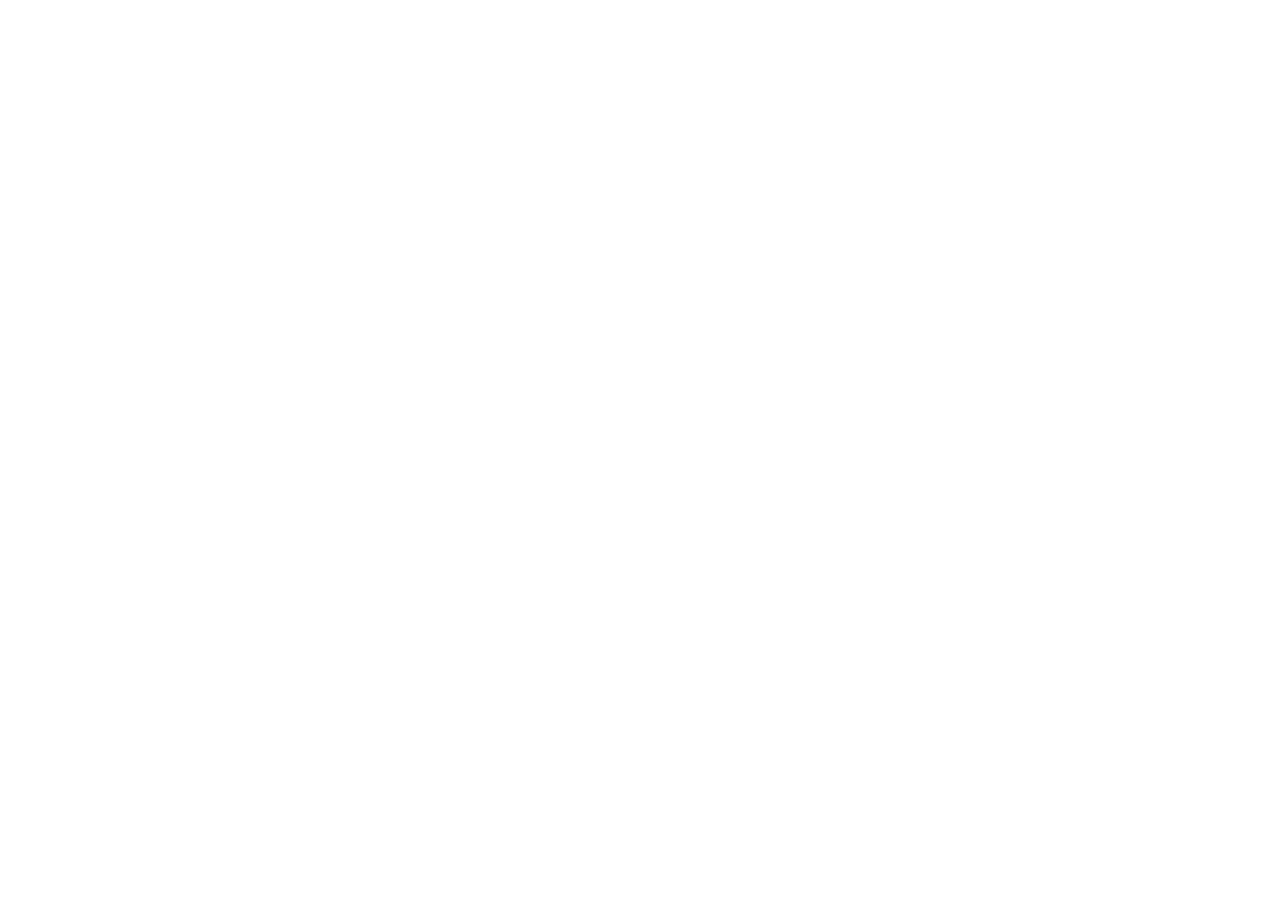
==== index.html @ 39729098 "first commit" ====
<!DOCTYPE html>
<html lang="en">
<head>
    <meta charset="UTF-8">
    <meta name="viewport" content="width=device-width, initial-scale=1.0">
    <title>Document</title>
</head>
<body>
    
</body>
</html>
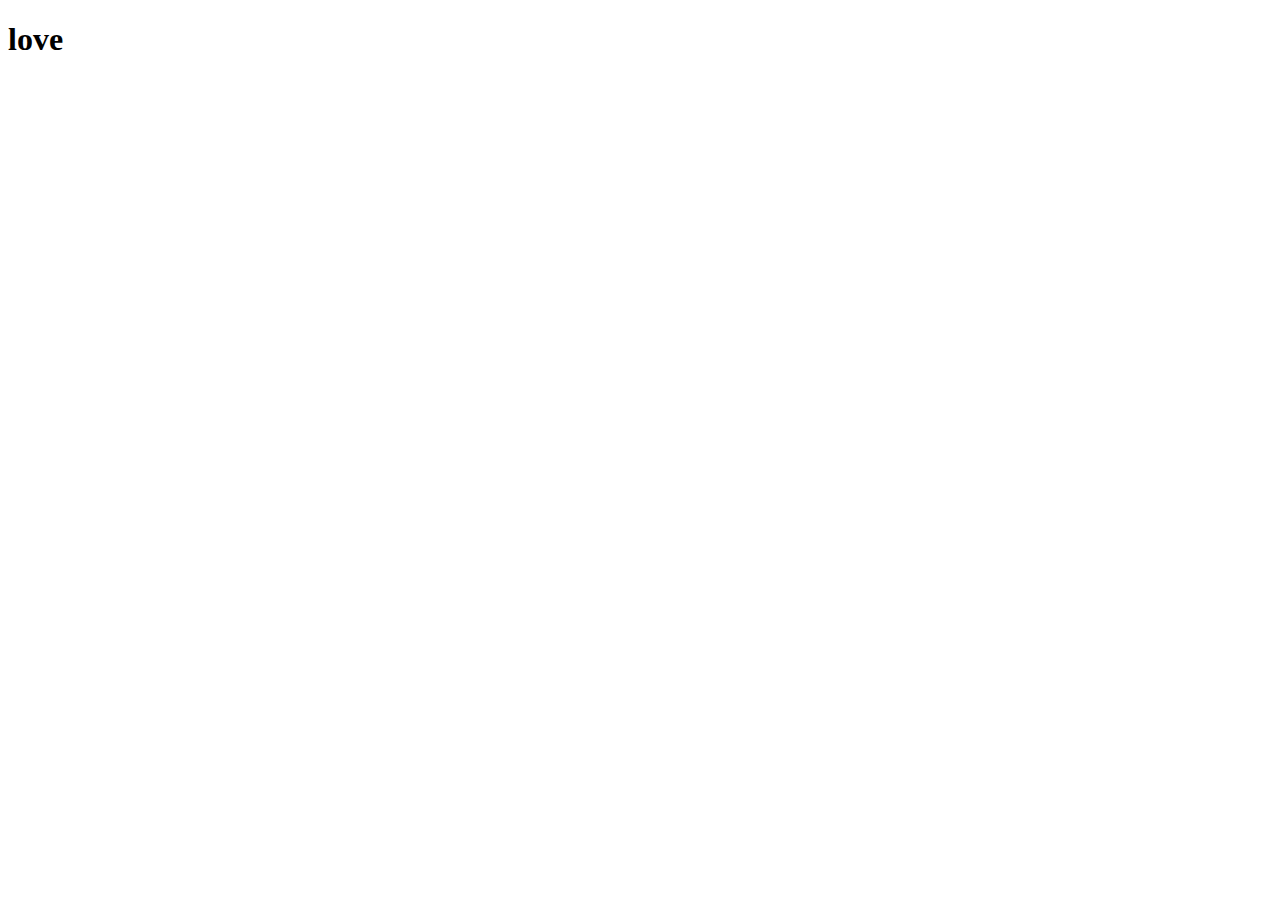
==== commit ac29c9af: "testing this feature" ====
--- a/index.html
+++ b/index.html
@@ -6,6 +6,7 @@
     <title>Document</title>
 </head>
 <body>
+    <h1>love</h1>
     
 </body>
-</html>+</htm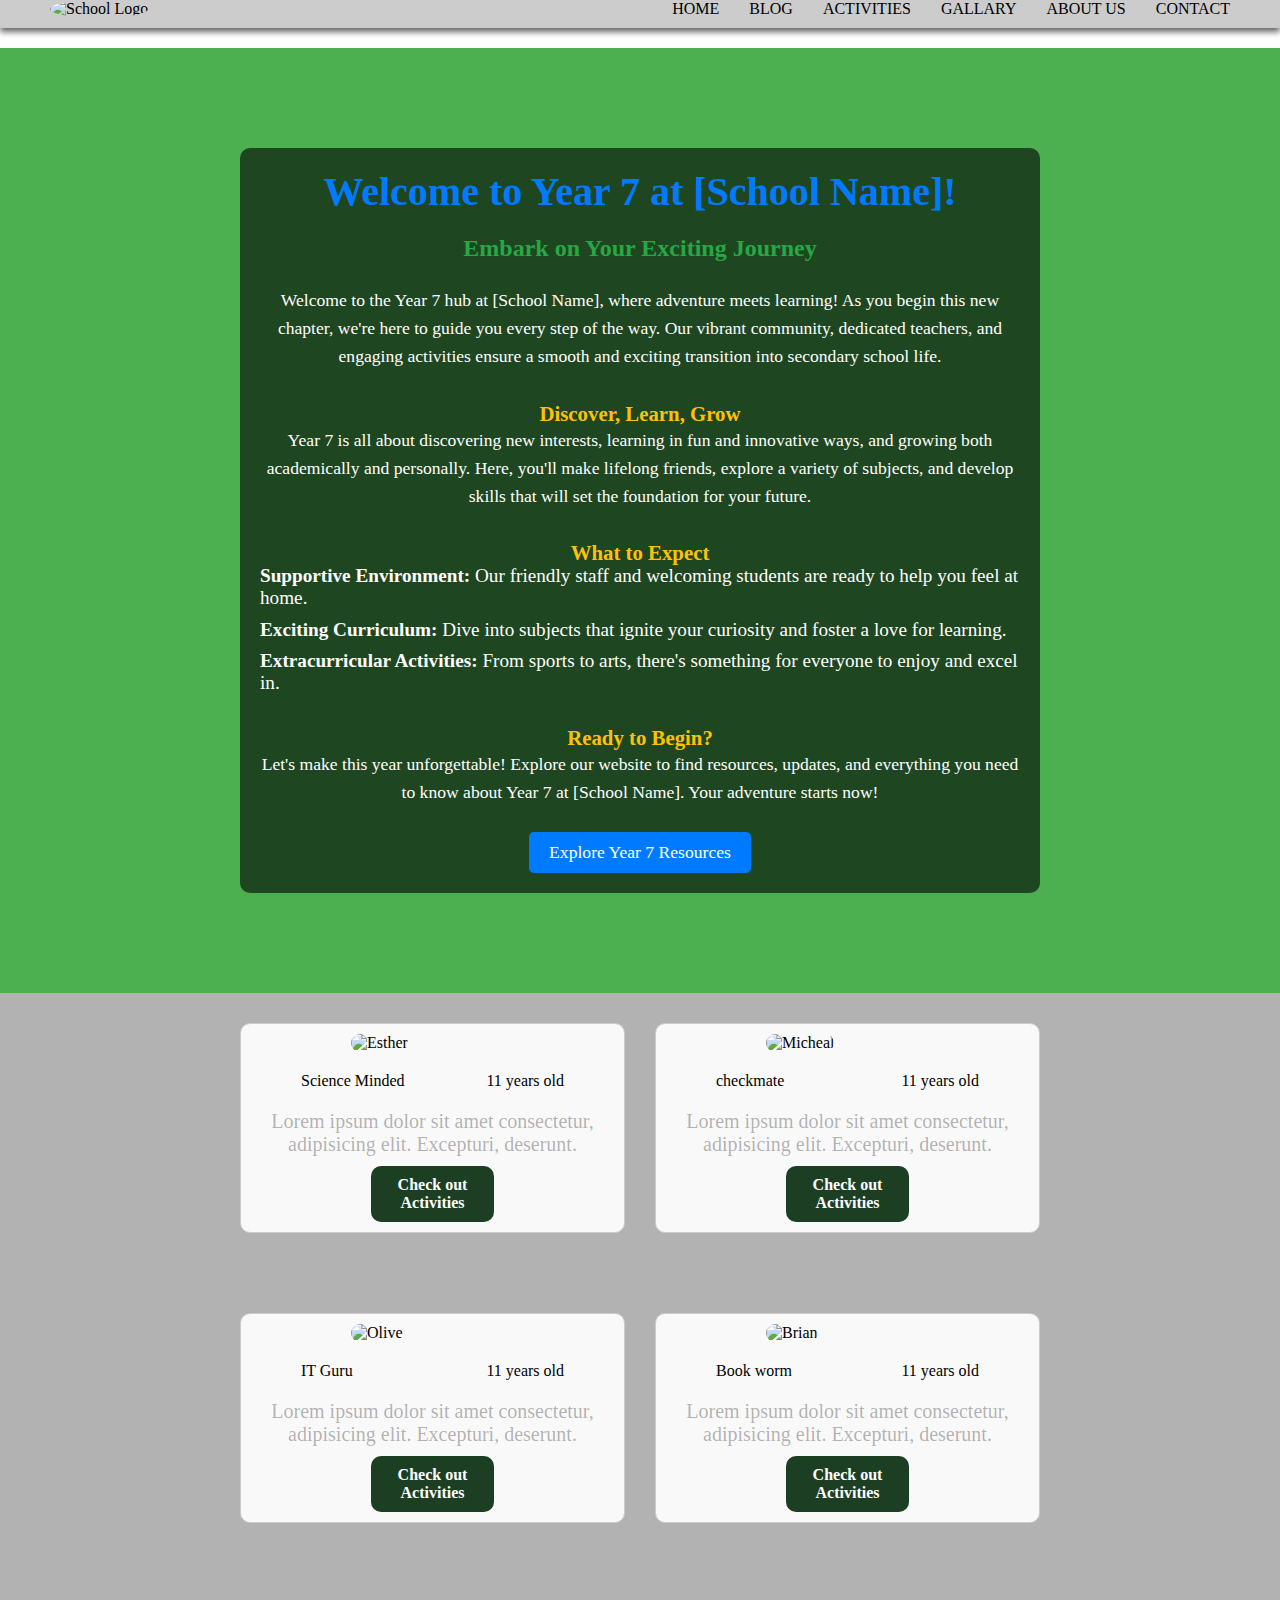
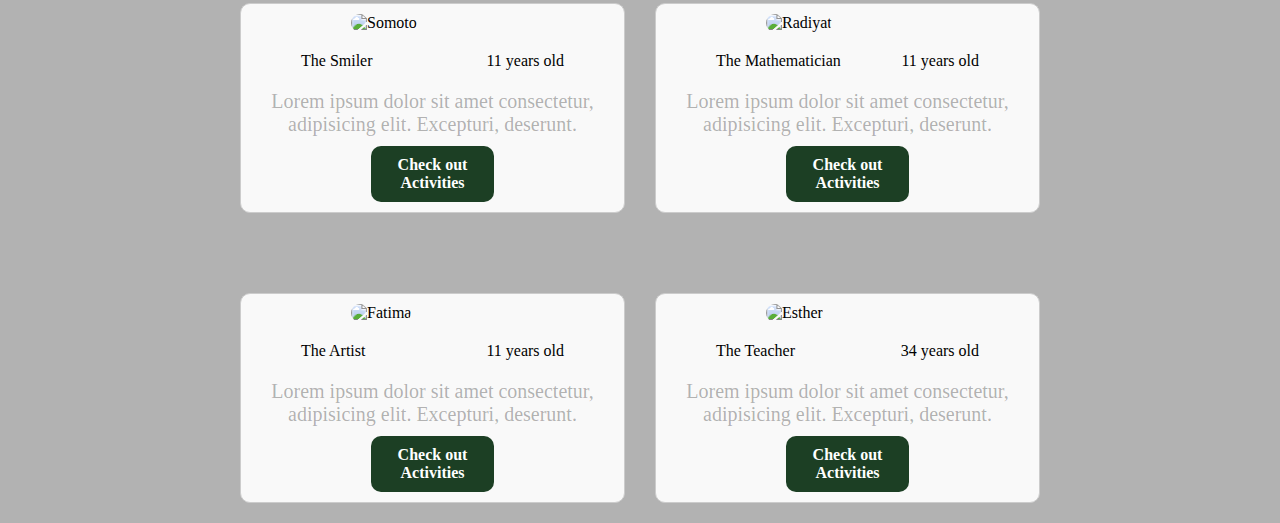
==== commit c0c50dd5: "testing this feature" ====
--- a/index.html
+++ b/index.html
@@ -1,12 +1,205 @@
 <!DOCTYPE html>
 <html lang="en">
-<head>
-    <meta charset="UTF-8">
-    <meta name="viewport" content="width=device-width, initial-scale=1.0">
-    <title>Document</title>
-</head>
-<body>
-    <h1>love</h1>
-    
-</body>
-</htm+  <head>
+    <meta charset="UTF-8" />
+    <meta name="viewport" content="width=device-width, initial-scale=1.0" />
+    <title>Year 7</title>
+    <link rel="stylesheet" href="style.css" />
+  </head>
+  <body>
+    <nav class="nav-bar">
+      <a href="index.html">
+      <img src="Images/FB_IMG_1686425789169~2.jpg" alt="School Logo" />
+
+      </a>
+      <ul class="nav-link">
+        <li><a href="index.html">Home</a></li>
+        <li><a href="resources.html">Blog</a></li>
+        <li><a href="english.html">Activities</a></li>
+        <li><a href="gallary.html">Gallary</a></li>
+        <li><a href="#">About us</a></li>
+        <li><a href="#">Contact</a></li>
+      </ul>
+    </nav>
+
+    <header class="hero-section">
+      <div class="hero-content">
+        <h1>Welcome to Year 7 at [School Name]!</h1>
+
+        <h2>Embark on Your Exciting Journey</h2>
+
+        <p>
+          Welcome to the Year 7 hub at [School Name], where adventure meets
+          learning! As you begin this new chapter, we're here to guide you every
+          step of the way. Our vibrant community, dedicated teachers, and
+          engaging activities ensure a smooth and exciting transition into
+          secondary school life.
+        </p>
+
+        <h3>Discover, Learn, Grow</h3>
+        <p>
+          Year 7 is all about discovering new interests, learning in fun and
+          innovative ways, and growing both academically and personally. Here,
+          you'll make lifelong friends, explore a variety of subjects, and
+          develop skills that will set the foundation for your future.
+        </p>
+
+        <h3>What to Expect</h3>
+
+        <ul>
+          <li>
+            <strong>Supportive Environment:</strong> Our friendly staff and
+            welcoming students are ready to help you feel at home.
+          </li>
+          <li>
+            <strong>Exciting Curriculum:</strong> Dive into subjects that ignite
+            your curiosity and foster a love for learning.
+          </li>
+          <li>
+            <strong>Extracurricular Activities:</strong> From sports to arts,
+            there's something for everyone to enjoy and excel in.
+          </li>
+        </ul>
+        <h3>Ready to Begin?</h3>
+        <p>
+          Let's make this year unforgettable! Explore our website to find
+          resources, updates, and everything you need to know about Year 7 at
+          [School Name]. Your adventure starts now!
+        </p>
+        <a href="resources.html" class="cta-button">Explore Year 7 Resources</a>
+      </div>
+    </header>
+
+    <section class="card-bg">
+      <section class="card">
+        <div class="cards">
+          <img src="https://images.pexels.com/photos/3825457/pexels-photo-3825457.jpeg?auto=compress&cs=tinysrgb&w=1260&h=750&dpr=1" alt="Esther" />
+          <div class="info">
+            <p class="name">Science Minded</p>
+            <span class="age">11 years old</span>
+            
+          </div>
+
+          <div class="details">
+            Lorem ipsum dolor sit amet consectetur, adipisicing elit. Excepturi,
+            deserunt.
+          </div>
+          <a href="english.html">Check out Activities</a>
+          <!-- Added '#' for href -->
+        </div>
+
+        <div class="cards">
+          <img src="https://images.pexels.com/photos/15891441/pexels-photo-15891441/free-photo-of-black-children-playing-chess.jpeg?auto=compress&cs=tinysrgb&w=1260&h=750&dpr=1" alt="Micheal" />
+          <div class="info">
+            <p class="name">checkmate</p>
+            <span class="age">11 years old</span>
+            
+          </div>
+          <div class="details">
+            Lorem ipsum dolor sit amet consectetur, adipisicing elit. Excepturi,
+            deserunt.
+          </div>
+          <a href="english.html">Check out Activities</a>
+          
+        
+        </div>
+
+        <div class="cards">
+          <img src="https://images.pexels.com/photos/4260477/pexels-photo-4260477.jpeg?auto=compress&cs=tinysrgb&w=1260&h=750&dpr=1" alt="Olive" />
+          <div class="info">
+            <p class="name">IT Guru</p>
+            <span class="age">11 years old</span>
+            <!-- Corrected 'snap' to 'span' -->
+          </div>
+          <div class="details">
+            Lorem ipsum dolor sit amet consectetur, adipisicing elit. Excepturi,
+            deserunt.
+          </div>
+          <a href="english.html">Check out Activities</a>
+          
+        
+        </div>
+
+
+        <div class="cards">
+          <img src="https://images.pexels.com/photos/5905497/pexels-photo-5905497.jpeg?auto=compress&cs=tinysrgb&w=1260&h=750&dpr=1" alt="Brian" />
+          <div class="info">
+            <p class="name">Book worm</p>
+            <span class="age">11 years old</span>
+        
+          </div>
+          <div class="details">
+            Lorem ipsum dolor sit amet consectetur, adipisicing elit. Excepturi,
+            deserunt.
+          </div>
+          <a href="english.html">Check out Activities</a>
+          
+        </div>
+
+        <div class="cards">
+          <img src="https://images.pexels.com/photos/5896500/pexels-photo-5896500.jpeg?auto=compress&cs=tinysrgb&w=1260&h=750&dpr=1" alt="Somoto" />
+          <div class="info">
+            <p class="name">The Smiler</p>
+            <span class="age">11 years old</span>
+            <!-- Corrected 'snap' to 'span' -->
+          </div>
+          <div class="details">
+            Lorem ipsum dolor sit amet consectetur, adipisicing elit. Excepturi,
+            deserunt.
+          </div>
+          <a href="english.html">Check out Activities</a>
+          
+      
+        </div>
+
+        <div class="cards">
+          <img src="https://images.pexels.com/photos/5212359/pexels-photo-5212359.jpeg?auto=compress&cs=tinysrgb&w=1260&h=750&dpr=1" alt="Radiyat" />
+          <div class="info">
+            <p class="name">The Mathematician</p>
+            <span class="age">11 years old</span>
+            <!-- Corrected 'snap' to 'span' -->
+          </div>
+          <div class="details">
+            Lorem ipsum dolor sit amet consectetur, adipisicing elit. Excepturi,
+            deserunt.
+          </div>
+          <a href="english.html">Check out Activities</a>
+          
+          <!-- Added '#' for href -->
+        </div>
+
+        <div class="cards">
+          <img src="https://images.pexels.com/photos/6966341/pexels-photo-6966341.jpeg?auto=compress&cs=tinysrgb&w=600" alt="Fatima" />
+          <div class="info">
+            <p class="name">The Artist</p>
+            <span class="age">11 years old</span>
+            <!-- Corrected 'snap' to 'span' -->
+          </div>
+          <div class="details">
+            Lorem ipsum dolor sit amet consectetur, adipisicing elit. Excepturi,
+            deserunt.
+          </div>
+          <a href="english.html">Check out Activities</a>
+          
+          <!-- Added '#' for href -->
+        </div>
+
+        <div class="cards">
+          <img src="https://images.pexels.com/photos/5905483/pexels-photo-5905483.jpeg" alt="Esther" />
+          <div class="info">
+            <p class="name">The Teacher</p>
+            <span class="age">34 years old</span>
+            <!-- Corrected 'snap' to 'span' -->
+          </div>
+          <div class="details">
+            Lorem ipsum dolor sit amet consectetur, adipisicing elit. Excepturi,
+            deserunt.
+          </div>
+          <a href="english.html">Check out Activities</a>
+        
+          <!-- Added '#' for href -->
+        </div>
+      </section>
+    </section>
+  </body>
+</html>
--- a/style.css
+++ b/style.css
@@ -0,0 +1,339 @@
+* {
+    margin: 0;
+    box-sizing: border-box;
+  }
+  
+  a {
+    text-decoration: none;
+    cursor: pointer;
+    color: inherit; /* Add this to inherit the text color */
+  }
+  
+  /* nav section */
+  .nav-bar {
+    display: flex;
+    flex-direction: row;
+    align-items: center;
+    justify-content: space-between; /* Adjusted to evenly distribute space */
+    padding: 0 50px; /* Add some padding for spacing */
+    background: rgba(0, 0, 0, 0.2);
+    padding-bottom: 10px;
+    box-shadow: 0 4px 6px rgba(0, 0, 0, 0.6); /* Added box shadow */
+  }
+  
+  .nav-bar img {
+    width: 100px;
+    height: 100px;
+    border-radius: 50%;
+  }
+  
+  .nav-link {
+    display: flex;
+    gap: 30px;
+    align-items: center;
+    list-style: none;
+    text-transform: uppercase;
+  }
+  
+  .nav-link li a:hover {
+    color: #007bff;
+  }
+  
+  /* nav section  ends*/
+  
+  /* Hero section for home */
+  
+  .hero-section {
+    background-image: url("https://images.unsplash.com/photo-1536337005238-94b997371b40?q=80&w=1469&auto=format&fit=crop&ixlib=rb-4.0.3&ixid=M3wxMjA3fDB8MHxwaG90by1wYWdlfHx8fGVufDB8fHx8fA%3D%3D");
+    background-size: cover;
+    background-position: center;
+    color: rgb(35, 200, 225);
+    text-align: center;
+    padding: 100px 20px;
+    margin-top: 20px;
+  }
+  
+  .hero-content {
+    max-width: 800px;
+    margin: 0 auto;
+    background: rgba(0, 0, 0, 0.6);
+    padding: 20px;
+    border-radius: 10px;
+  }
+  
+  .hero-section h1 {
+    font-size: 2.5em;
+    margin-bottom: 0.5em;
+    color: #007bff;
+    /* Primary Blue  */
+  }
+  
+  .hero-section h2 {
+    font-size: 1.5em;
+    margin-bottom: 1em;
+    color: #28a745; /* Secondary Green */
+  }
+  
+  .hero-section p {
+    font-size: 1.1em;
+    line-height: 1.6;
+  
+    color: #fff; /* Neutral Gray */
+  }
+  
+  .hero-section h3 {
+    font-size: 1.3em;
+    margin-top: 1.5em;
+    color: #ffc107; /* Accent Orange */
+  }
+  
+  .hero-section ul {
+    text-align: left;
+    list-style: none;
+    padding: 0;
+  }
+  
+  .hero-section ul li {
+    margin-bottom: 0.5em;
+    font-size: 1.2em;
+    color: #fff;
+    /* color: #007bff; Neutral Gray */
+  }
+  
+  .cta-button {
+    display: inline-block;
+    margin-top: 1.5em;
+    padding: 10px 20px;
+    background-color: #007bff;
+    color: white;
+    text-decoration: none;
+    border-radius: 5px;
+    font-size: 1.1em;
+  }
+  
+  .cta-button:hover {
+    background-color: #0056b3;
+  }
+  
+  /* Hero section for home ends*/
+  
+  /* Resources part */
+  
+  .resources-hero-sectiona {
+    background-image: url("https://images.pexels.com/photos/3114072/pexels-photo-3114072.jpeg?auto=compress&cs=tinysrgb&w=1260&h=750&dpr=1");
+    background-size: cover;
+    background-position: center;
+    color: #007bff; /* Default text color for contrast against the background */
+    margin-top: 20px;
+    text-align: center;
+    padding: 100px 20px;
+    background-color: rgba(109, 118, 126, 0.5);
+    /* border: 2px solid red; */
+  }
+  
+  .resources-hero-content {
+    max-width: 800px;
+    margin: 0 auto;
+    background: rgba(0, 0, 0, 0.6);
+    padding: 20px;
+    border-radius: 10px;
+  }
+  .resources-hero-sectiona p {
+    color: rgba(173, 216, 230, 1);
+    text-align: center;
+  }
+  
+  .resources-hero-sectiona h2 {
+    font-size: 2.5em;
+    margin-bottom: 0.5em;
+    color: #ffffff7c; /* Primary Blue */
+  }
+  
+  .resources-main {
+    background: #e7f3ff;
+  
+    display: flex;
+    justify-items: center;
+    /* align-items: center; */
+    gap: 30px;
+    max-width: 800px;
+    margin: 0 auto;
+  
+    padding: 20px;
+  }
+  
+  .resources-main section {
+    margin-bottom: 40px;
+  }
+  
+  .resources-main ul {
+    text-align: left;
+    list-style: none;
+    padding: 0;
+  }
+  
+  .resources-main ul li {
+    margin-bottom: 0.5em;
+    color: #6c757d; /* Neutral Gray */
+  }
+  
+  .resources-main h3 {
+    font-size: 1.5em;
+    color: #007bff; /* Primary Blue */
+  }
+  
+  .resources-main ul li a {
+    color: #007bff; /* Primary Blue */
+    text-decoration: none;
+  }
+  
+  .resources-main ul li a:hover {
+    text-decoration: underline;
+  }
+  
+  /* Resources part ends*/
+  
+  /* styles.css */
+  /* styles.css */
+  .card-bg {
+    background: rgba(0, 0, 0, 0.3);
+  }
+  
+  .card {
+    max-width: 800px;
+    margin: 0 auto;
+    /* border: 2px solid red; */
+    display: flex;
+    flex-direction: row;
+    gap: 30px;
+    flex-wrap: wrap; /* Added flex-wrap to allow wrapping */
+    justify-content: center;
+  }
+  
+  .cards {
+    margin-top: 30px;
+    border: 1px solid #ccc; /* Optional: Add border to each card for better visibility */
+    padding: 10px;
+    border-radius: 10px;
+    background-color: #f9f9f9; /* Optional: Add background color to each card */
+    flex: 1 1 300px; /* Allow cards to grow and shrink, with a minimum width of 300px */
+    margin-bottom: 20px; /* Add margin to the bottom for spacing when wrapping */
+  }
+  
+  .cards img {
+    width: 150px;
+    height: 150px;
+    margin-left: 100px;
+    /* border: 3px solid red; */
+    object-fit: cover;
+    border-radius: 10px; /* Optional: Add border-radius for better appearance */
+  }
+  
+  .info {
+    display: flex;
+    justify-content: space-between;
+    margin: 20px 50px;
+  }
+  
+  .details {
+    font-size: 20px;
+    text-align: center;
+    color: rgba(0, 0, 0, 0.3);
+  
+    margin: 10px 0;
+  }
+  
+  .cards a {
+    display: block;
+    text-align: center;
+    margin-top: 10px;
+    /* color: #007BFF; */
+    color: #fff;
+    text-decoration: none;
+    font-weight: bold;
+    background: #1c3f24;
+    padding: 10px 0;
+  
+    margin: 0 120px;
+    border-radius: 10px;
+  }
+  
+  .cards a:hover {
+    text-decoration: underline;
+    background-color: rgb(23, 61, 80);
+  }
+  
+  /* ACtivies */
+  
+  header {
+    background-color: #4caf50;
+    color: white;
+    padding: 1rem;
+    text-align: center;
+  }
+  
+  main {
+    padding: 2rem;
+    max-width: 80%;
+    margin: 0 auto;
+  }
+  .activity {
+    margin-bottom: 2rem;
+  }
+  .activity img,
+  .activity video {
+    max-width: 300px;
+    height: 300px;
+    display: block;
+    margin: 0 auto;
+    /* border: 3px solid yellow; */
+  }
+  .activity-title {
+    text-align: center;
+    margin: 1rem 0;
+  }
+  
+  .activities {
+    max-width: 90%;
+  
+    display: flex;
+    gap: 50px;
+    flex-direction: row;
+    align-items: center;
+    justify-content: space-around;
+    flex-wrap: wrap;
+    margin: 0 auto;
+    /* border: 3px solid red; */
+  }
+  
+  /* gallary */
+  
+  .gallary-section {
+    max-width: 800px;
+    /* border: 3px solid red; */
+    margin: 0 auto;
+    display: flex;
+    flex-direction: row;
+    flex-wrap: wrap;
+    gap: 50px;
+    margin-top: 15px;
+  }
+  
+  .box img,
+  .box video {
+    width: 200px;
+    height: 200px;
+  }
+  
+  .box {
+    display: flex;
+    flex-direction: column;
+  }
+  
+  .boxs {
+    display: flex;
+    flex-direction: row;
+    gap: 50px;
+    flex-wrap: wrap;
+  }
+  